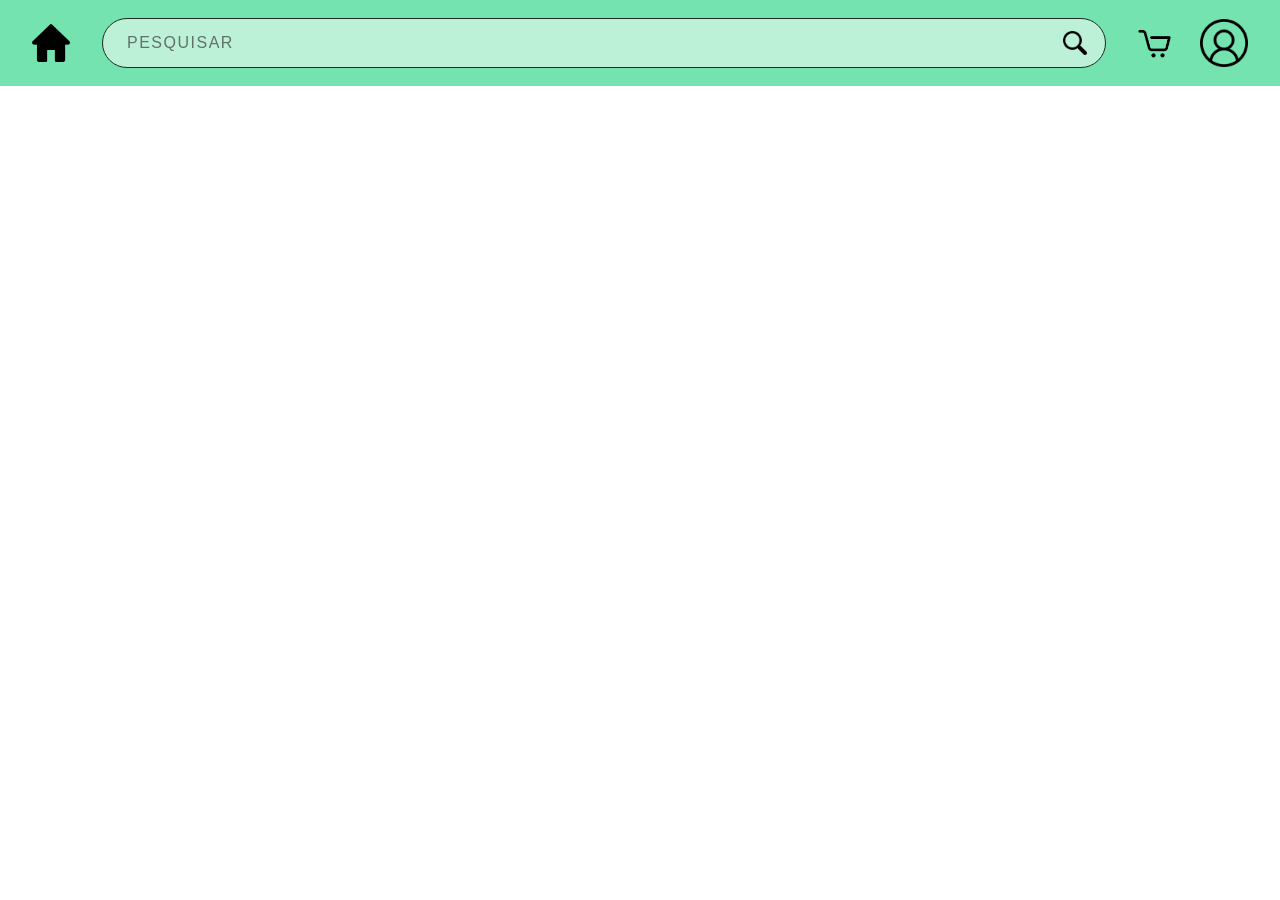
==== checkout/index.html @ 38dfbf61 "adicionando header no checkout" ====
<!DOCTYPE html>
<html lang="en">
<head>
    <meta charset="UTF-8">
    <meta name="viewport" content="width=device-width, initial-scale=1.0">
    <title>Checkout</title>
    <link rel="stylesheet" href="style.css">
</head>
<body>
    <header class="app-header">
        
        <a href="/" class="app-header__icon-btn" aria-label="Início">
            <img src="assets/home.png" alt="" width="38" height="38">
        </a>
        
        <form class="app-header__search" action="/buscar" method="get">
            <input
                type="text"
                name="q"
                class="app-header__search-input"
                placeholder="PESQUISAR"
                aria-label="Pesquisar"
            />

            <button type="submit" class="app-header__search-btn" aria-label="Buscar">
                <img src="assets/search.png" alt="" width="24" height="24">
            </button>
        </form>
        
        <div class="app-header__actions">

            <a href="/carrinho" class="app-header__icon-btn" aria-label="Carrinho">
                <img src="assets/cart.png" alt="" width="34" height="34">
            </a>

            <a href="/perfil" class="app-header__avatar" aria-label="Perfil do usuário">
                <img src="assets/user.png" alt="" width="48" height="48">
            </a>

        </div>
    </header>



</body>
</html>
---- checkout/style.css ----
/* Garante que não existam bordas brancas ao redor do header na página */
body {
  margin: 0;
  padding: 0;
}

/* Container Principal do Header */
.app-header {
  position: sticky;
  top: 0;
  left: 0;
  z-index: 9999;

  /* Tamanho fixo e blindado contra alterações externas */
  width: 100%;
  height: 86px;
  min-height: 86px;
  max-height: 86px;
  flex-shrink: 0;
  box-sizing: border-box;

  background-color: #74E3AF;
  padding: 0 32px;
  display: flex;
  align-items: center;
  justify-content: space-between;
  gap: 32px;
  font-family: 'Roboto', 'Segoe UI', Arial, sans-serif;
}

/* Isola todos os elementos internos de regras CSS globais da página */
.app-header *,
.app-header *::before,
.app-header *::after {
  box-sizing: border-box;
}

/* Botões de Ícone (Home e Carrinho) */
.app-header__icon-btn {
  display: inline-flex;
  align-items: center;
  justify-content: center;
  flex-shrink: 0;
  text-decoration: none;
  background: transparent;
  border: none;
  padding: 0;
  margin: 0;
  cursor: pointer;
  transition: transform 0.15s ease, opacity 0.15s ease;
}

.app-header__icon-btn:hover {
  transform: scale(1.05);
  opacity: 0.85;
}

/* Barra de Pesquisa */
.app-header__search {
  flex: 1;
  height: 50px;
  min-height: 50px;
  max-height: 50px;
  margin: 0;
  padding: 0 18px 0 24px;
  background-color: rgba(255, 255, 255, 0.52);
  border: 1px solid #1E2923;
  border-radius: 9999px;
  display: flex;
  align-items: center;
  justify-content: space-between;
}

.app-header__search-input {
  width: 100%;
  height: 100%;
  border: none !important;
  outline: none !important;
  background: transparent !important;
  box-shadow: none !important;
  margin: 0;
  padding: 0;
  font-family: inherit;
  font-size: 16px;
  letter-spacing: 1.5px;
  color: #2B3831;
}

.app-header__search-input::placeholder {
  color: #617069;
  opacity: 1;
}

.app-header__search-btn {
  display: inline-flex;
  align-items: center;
  justify-content: center;
  flex-shrink: 0;
  background: transparent;
  border: none;
  padding: 0;
  margin-left: 12px;
  cursor: pointer;
}

/* Grupo da Direita (Carrinho + Avatar) */
.app-header__actions {
  display: flex;
  align-items: center;
  gap: 28px;
  flex-shrink: 0;
}

/* Avatar Circular */
.app-header__avatar {
  width: 48px;
  height: 48px;
  min-width: 48px;
  min-height: 48px;
  overflow: hidden;
  display: inline-flex;
  align-items: center;
  justify-content: center;
  flex-shrink: 0;
  text-decoration: none;
  transition: transform 0.15s ease;
}

.app-header__avatar:hover {
  transform: scale(1.05);
}
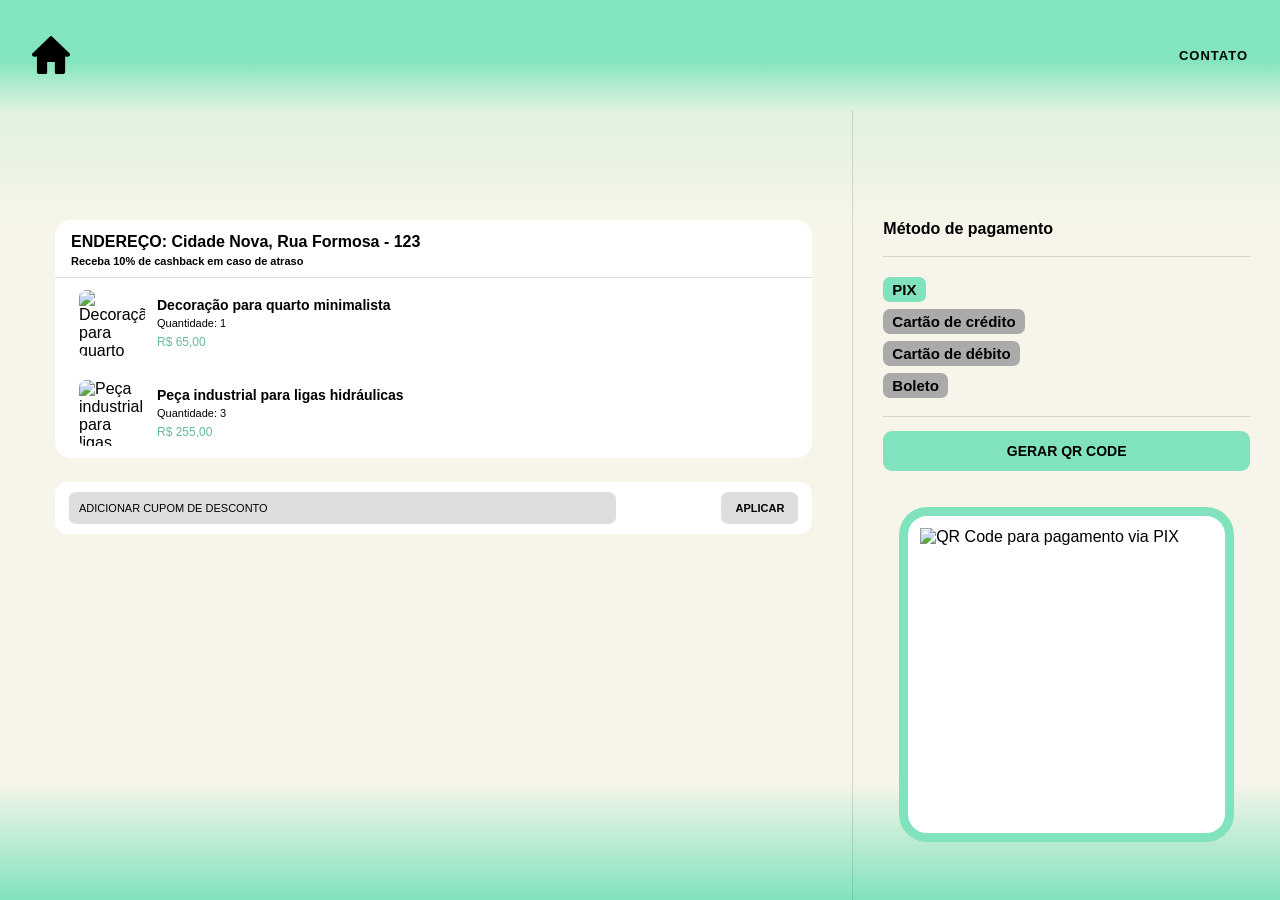
==== commit ef07ea12: "html e css da pagina de checkout, não adicionei imagens" ====
--- a/checkout/index.html
+++ b/checkout/index.html
@@ -9,7 +9,7 @@
 <body>
     <header class="app-header">
         
-        <a href="/" class="app-header__icon-btn" aria-label="Início">
+        <a href="home/index.html" class="app-header__icon-btn" aria-label="Início">
             <img src="assets/home.png" alt="" width="38" height="38">
         </a>
         
@@ -39,6 +39,99 @@
 
         </div>
     </header>
+    
+
+    <main class="checkout-container">
+
+        <section class="checkout-products">
+
+            <div class="address-card">
+
+                <div class="address-title">
+                    <h3>ENDEREÇO: Cidade Nova, Rua Formosa - 123</h3>
+                    <p>Receba 10% de cashback em caso de atraso</p>
+                </div>
+
+                <div class="product">
+
+                    <img src="assets/produto1.png" alt="Decoração para quarto minimalista">
+
+                    <div class="product-info">
+                        <h4>Decoração para quarto minimalista</h4>
+                        <p>Quantidade: 1</p>
+                        <span>R$ 65,00</span>
+                    </div>
+
+                </div>
+
+                <div class="product">
+
+                    <img src="assets/produto2.png" alt="Peça industrial para ligas hidráulicas">
+
+                    <div class="product-info">
+                        <h4>Peça industrial para ligas hidráulicas</h4>
+                        <p>Quantidade: 3</p>
+                        <span>R$ 255,00</span>
+                    </div>
+
+                </div>
+
+            </div>
+
+            <div class="coupon">
+
+                <input
+                    type="text"
+                    placeholder="ADICIONAR CUPOM DE DESCONTO"
+                    aria-label="Cupom de desconto"
+                >
+
+                <button type="button">APLICAR</button>
+
+            </div>
+
+        </section>
+
+        <section class="checkout-payment">
+
+            <h3>Método de pagamento</h3>
+
+            <div class="payment-options">
+
+                <label class="payment-option selected">
+                    <input type="radio" name="payment" value="pix" checked>
+                    PIX
+                </label>
+
+                <label class="payment-option">
+                    <input type="radio" name="payment" value="credito">
+                    Cartão de crédito
+                </label>
+
+                <label class="payment-option">
+                    <input type="radio" name="payment" value="debito">
+                    Cartão de débito
+                </label>
+
+                <label class="payment-option">
+                    <input type="radio" name="payment" value="boleto">
+                    Boleto
+                </label>
+
+            </div>
+
+            <button type="button" class="generate-qr">
+                GERAR QR CODE
+            </button>
+
+            <div class="qr-container">
+                <img src="assets/qr-code.png" alt="QR Code para pagamento via PIX">
+            </div>
+
+        </section>
+
+    </main>
+
 
 
 
--- a/checkout/style.css
+++ b/checkout/style.css
@@ -128,4 +128,290 @@
 
 .app-header__avatar:hover {
   transform: scale(1.05);
+}
+
+
+* {
+    box-sizing: border-box;
+}
+
+body {
+    font-family: 'Roboto', 'Segoe UI', Arial, sans-serif;
+    background-color: #f7f5e9;
+}
+
+/* Cabeçalho */
+
+.app-header {
+    height: 110px;
+    min-height: 110px;
+    max-height: 110px;
+    background-color: #82e5bd;
+    background-image: linear-gradient(
+        to bottom,
+        #82e5bd 55%,
+        #dff3df 100%
+    );
+    padding: 0 32px;
+}
+
+/* Esconde visualmente elementos que não aparecem no Figma,
+   sem removê-los do HTML */
+
+.app-header__search,
+.app-header__actions {
+    display: none;
+}
+
+/* Contato no lado direito */
+
+.app-header::after {
+    content: "CONTATO";
+    font-size: 13px;
+    font-weight: bold;
+    letter-spacing: 1px;
+    color: #000;
+}
+
+/* Área principal */
+
+.checkout-container {
+    width: 100%;
+    min-height: calc(100vh - 110px);
+
+    display: grid;
+    grid-template-columns: 2fr 1fr;
+
+    background: linear-gradient(
+        to bottom,
+        #e0f2df 0%,
+        #f7f5e9 15%,
+        #f7f5e9 85%,
+        #80e3bd 100%
+    );
+}
+
+/* Coluna esquerda */
+
+.checkout-products {
+    padding: 110px 40px 40px 55px;
+    border-right: 1px solid rgba(0, 0, 0, 0.12);
+}
+
+/* Endereço e produtos */
+
+.address-card {
+    width: 100%;
+    background-color: #fff;
+    border-radius: 16px;
+    overflow: hidden;
+}
+
+/* Endereço */
+
+.address-title {
+    padding: 13px 16px 10px;
+    border-bottom: 1px solid #dedede;
+}
+
+.address-title h3 {
+    margin: 0;
+    font-size: 16px;
+    font-weight: bold;
+}
+
+.address-title p {
+    margin: 4px 0 0;
+    font-size: 11px;
+    font-weight: bold;
+}
+
+/* Produtos */
+
+.product {
+    display: flex;
+    align-items: center;
+    gap: 12px;
+    padding: 12px 24px;
+}
+
+.product img {
+    width: 66px;
+    height: 66px;
+    object-fit: cover;
+    border-radius: 7px;
+}
+
+.product-info h4 {
+    margin: 0 0 4px;
+    font-size: 14px;
+    font-weight: bold;
+}
+
+.product-info p {
+    margin: 0 0 3px;
+    font-size: 11px;
+}
+
+.product-info span {
+    font-size: 12px;
+    color: #65b99a;
+}
+
+/* Cupom */
+
+.coupon {
+    margin-top: 24px;
+    padding: 10px 14px;
+
+    background-color: #fff;
+    border-radius: 12px;
+
+    display: flex;
+    align-items: center;
+    justify-content: space-between;
+    gap: 10px;
+}
+
+.coupon input {
+    width: 75%;
+    border: none;
+    outline: none;
+    background-color: #dedede;
+    border-radius: 7px;
+    padding: 10px;
+    font-size: 11px;
+}
+
+.coupon input::placeholder {
+    color: #020101;
+}
+
+.coupon button {
+    border: none;
+    background-color: #dedede;
+    border-radius: 7px;
+    padding: 10px 14px;
+    font-size: 11px;
+    font-weight: bold;
+    cursor: pointer;
+}
+
+/* Coluna direita */
+
+.checkout-payment {
+    padding: 110px 30px 40px;
+}
+
+/* Título do pagamento */
+
+.checkout-payment h3 {
+    font-size: 16px;
+    margin: 0 0 20px;
+    padding-bottom: 18px;
+    border-bottom: 1px solid #d8d5c9;
+}
+
+/* Opções de pagamento */
+
+.payment-options {
+    display: flex;
+    flex-direction: column;
+    align-items: flex-start;
+    gap: 7px;
+    padding-bottom: 18px;
+    border-bottom: 1px solid #d8d5c9;
+}
+
+.payment-option {
+    display: inline-flex;
+    align-items: center;
+    background-color: #aaa;
+    color: #000;
+    border-radius: 7px;
+    padding: 4px 9px;
+    font-size: 15px;
+    font-weight: bold;
+    cursor: pointer;
+}
+
+.payment-option input {
+    display: none;
+}
+
+.payment-option.selected {
+    background-color: #80e3bd;
+}
+
+/* Botão QR Code */
+
+.generate-qr {
+    width: 100%;
+    margin-top: 14px;
+    padding: 12px;
+
+    border: none;
+    border-radius: 9px;
+
+    background-color: #80e3bd;
+    color: #000;
+
+    font-size: 14px;
+    font-weight: bold;
+
+    cursor: pointer;
+}
+
+/* Imagem QR Code */
+
+.qr-container {
+    width: 100%;
+    max-width: 335px;
+    aspect-ratio: 1 / 1;
+
+    margin: 36px auto 0;
+    padding: 12px;
+
+    background-color: #fff;
+    border: 9px solid #80e3bd;
+    border-radius: 28px;
+}
+
+.qr-container img {
+    width: 100%;
+    height: 100%;
+    object-fit: contain;
+}
+
+/* Responsividade */
+
+@media (max-width: 700px) {
+
+    .checkout-container {
+        grid-template-columns: 1fr;
+    }
+
+    .checkout-products {
+        padding: 45px 20px;
+        border-right: none;
+    }
+
+    .checkout-payment {
+        padding: 30px 20px 60px;
+        border-top: 1px solid #ddd;
+    }
+
+    .app-header {
+        padding: 0 20px;
+    }
+
+    .qr-container {
+        max-width: 280px;
+    }
+
+}
+/* Efeito ao clicar nos botões */
+.coupon button:active,
+.generate-qr:active {
+    filter: brightness(0.90);
 }
